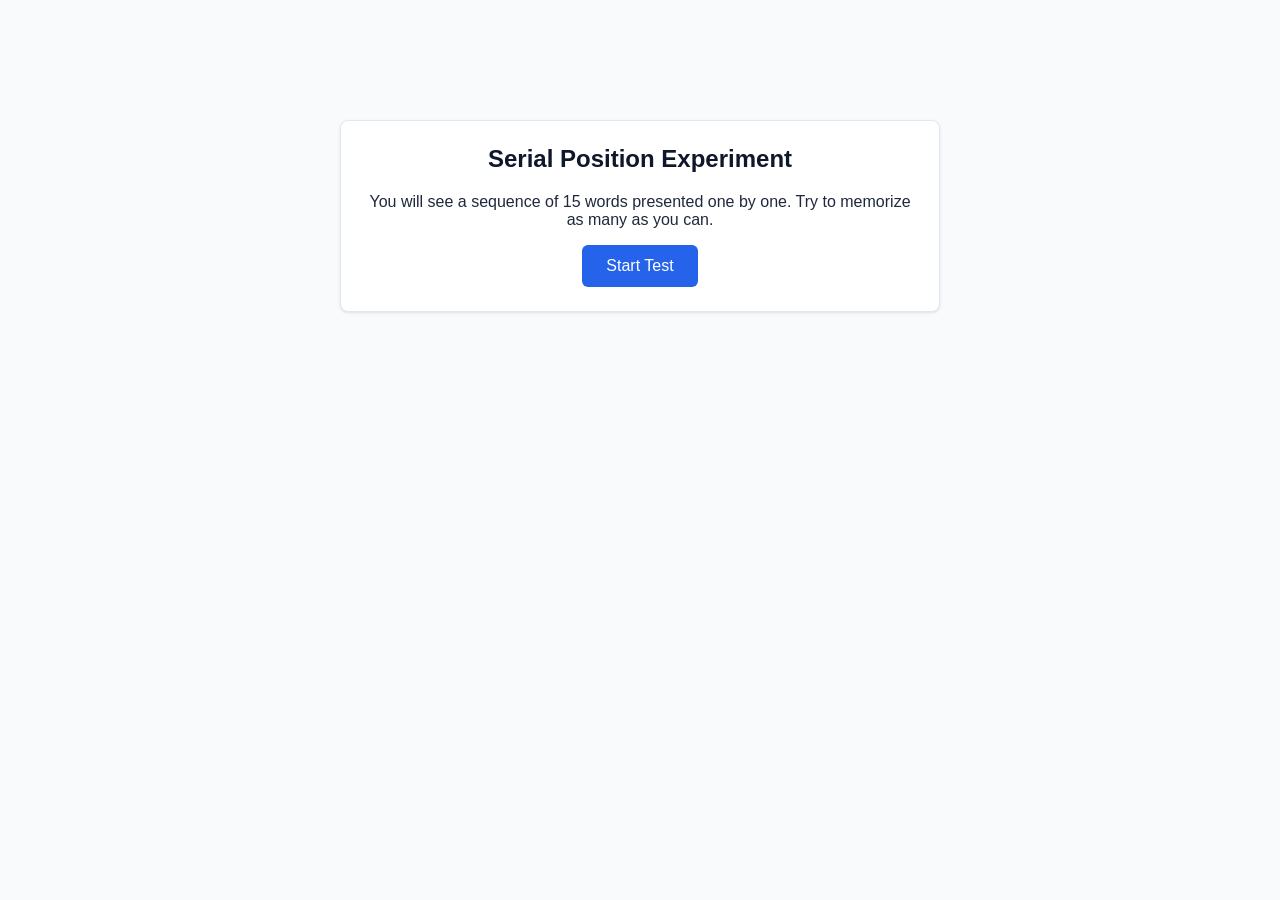
==== index.html @ 0561f295 "upload index" ====
<!DOCTYPE html>
<html lang="en">
<head>
  <meta charset="UTF-8">
  <meta name="viewport" content="width=device-width, initial-scale=1">
  <title>Serial Position Effect Experiment</title>
  <style>
    :root {
      --primary-color: #2563eb;
      --primary-hover: #1d4ed8;
      --bg-color: #f8fafc;
      --card-bg: #ffffff;
      --text-color: #1e293b;
      --border-color: #e2e8f0;
    }

    body {
      font-family: -apple-system, BlinkMacSystemFont, "Segoe UI", Roboto, Helvetica, Arial, sans-serif;
      background-color: var(--bg-color);
      color: var(--text-color);
      margin: 0;
      padding: 16px;
      display: flex;
      justify-content: center;
      align-items: center;
      min-height: 400px;
    }

    .container {
      background: var(--card-bg);
      border: 1px solid var(--border-color);
      border-radius: 8px;
      padding: 24px;
      width: 100%;
      max-width: 600px;
      box-shadow: 0 1px 3px rgba(0,0,0,0.1);
      box-sizing: border-box;
      text-align: center;
    }

    h2 {
      margin-top: 0;
      color: #0f172a;
    }

    .btn {
      background-color: var(--primary-color);
      color: white;
      border: none;
      padding: 12px 24px;
      font-size: 16px;
      border-radius: 6px;
      cursor: pointer;
      font-weight: 500;
      transition: background-color 0.2s;
    }

    .btn:hover {
      background-color: var(--primary-hover);
    }

    .word-display {
      font-size: 42px;
      font-weight: bold;
      min-height: 60px;
      margin: 40px 0;
      color: var(--primary-color);
    }

    .input-area {
      margin-top: 20px;
    }

    textarea {
      width: 100%;
      height: 100px;
      padding: 12px;
      border: 1px solid var(--border-color);
      border-radius: 6px;
      font-size: 16px;
      resize: vertical;
      box-sizing: border-box;
      margin-bottom: 16px;
    }

    .hidden {
      display: none !important;
    }

    /* Graph Styling */
    .graph-container {
      margin-top: 24px;
      display: flex;
      flex-direction: column;
      align-items: center;
    }

    .chart { width: 100%; max-width: 500px; }
    .chart svg { display: block; width: 100%; height: auto; }

    .axis-labels {
      display: flex;
      justify-content: space-between;
      width: 100%;
      max-width: 500px;
      margin-top: 8px;
      font-size: 12px;
      color: #64748b;
      font-weight: bold;
    }

    .explanation {
      text-align: left;
      margin-top: 24px;
      padding: 16px;
      background-color: #f1f5f9;
      border-radius: 6px;
      font-size: 14px;
      line-height: 1.5;
    }

    .explanation ul {
      margin: 8px 0 0 0;
      padding-left: 20px;
    }

    .explanation li {
      margin-bottom: 8px;
    }
  </style>
</head>
<body>

<div class="container">
  <!-- Screen 1: Start -->
  <div id="start-screen">
    <h2>Serial Position Experiment</h2>
    <p>You will see a sequence of 15 words presented one by one. Try to memorize as many as you can.</p>
    <button class="btn" onclick="startExperiment()">Start Test</button>
  </div>

  <!-- Screen 2: Word Presentation -->
  <div id="display-screen" class="hidden">
    <div id="word-box" class="word-display"></div>
  </div>

  <!-- Screen 3: Recall Entry -->
  <div id="recall-screen" class="hidden">
    <h2>Recall the Words</h2>
    <p>Type all the words you can remember, separated by commas, spaces, or line breaks. The order does not matter.</p>
    <div class="input-area">
      <textarea id="recall-input" placeholder="Enter words here..."></textarea>
      <br>
      <button class="btn" onclick="submitRecall()">View Results</button>
    </div>
  </div>

  <!-- Screen 4: Results Graph & Explanation -->
  <div id="results-screen" class="hidden">
    <h2>Your Results</h2>
    <p>The line connects your result at each list position: 1 = recalled, 0 = not recalled.</p>
    
    <p id="score-summary" role="status"></p>
    <p>Vertical scale: missed (0) to recalled (1). Horizontal scale: original list position.</p>
    <div class="graph-container">
      <div id="chart" class="chart"></div>
      <div class="axis-labels">
        <span>← Beginning (Word 1)</span>
        <span>Middle</span>
        <span>End (Word 15) →</span>
      </div>
    </div>

    <details style="margin-top:20px;text-align:left"><summary>View word-by-word results</summary><ol id="result-list"></ol></details>
    <div class="explanation">
      <strong>Understanding Your Graph:</strong>
      <ul>
        <li><strong>Primacy:</strong> Better recall of early items is often associated with greater opportunity for rehearsal and long-term memory encoding.</li>
        <li><strong>Middle positions:</strong> Recall is often lower for middle items. A single attempt may not show this pattern.</li>
        <li><strong>Recency:</strong> Better recall of late items in immediate free recall is often associated with their continued short-term availability.</li>
        <li><strong>Interpretation:</strong> A smooth serial-position probability curve requires observations across participants or trials. Your results need not be U-shaped.</li>
      </ul>
    </div>
    
    <button class="btn" style="margin-top: 20px;" onclick="resetExperiment()">Try Again</button>
  </div>
</div>

<noscript>This experiment requires JavaScript. Download this HTML file and open it in your browser if Blackboard blocks it.</noscript>
<script>
  const wordList = [
    "Apple", "Blanket", "Candle", "Dragon", "Engine", 
    "Forest", "Guitar", "Hammer", "Island", "Jacket", 
    "Kitten", "Lantern", "Magnet", "Needle", "Ocean"
  ];

  let currentWordIndex = 0;
  let recallScores = new Array(wordList.length).fill(0);

  function startExperiment() {
    document.getElementById('start-screen').classList.add('hidden');
    document.getElementById('display-screen').classList.remove('hidden');
    currentWordIndex = 0;
    showNextWord();
  }

  function showNextWord() {
    if (currentWordIndex < wordList.length) {
      document.getElementById('word-box').innerText = wordList[currentWordIndex];
      currentWordIndex++;
      setTimeout(showNextWord, 2000); // 2 seconds per word
    } else {
      goToRecall();
    }
  }

  function goToRecall() {
    document.getElementById('display-screen').classList.add('hidden');
    document.getElementById('recall-screen').classList.remove('hidden');
    document.getElementById('recall-input').focus();
  }

  function submitRecall() {
    const userInput = document.getElementById('recall-input').value.toLowerCase();
    
    // Normalize user words using a regex split to catch spaces, commas, and newlines
    const userWords = userInput.split(/[^a-z]+/).map(w => w.trim()).filter(w => w.length > 0);

    // Reset scores
    recallScores.fill(0);

    // Check matches against the original list positions
    wordList.forEach((word, index) => {
      if (userWords.includes(word.toLowerCase())) {
        recallScores[index] = 1; // Binary recall outcome for this position
      }
    });

    renderGraph();

    document.getElementById('recall-screen').classList.add('hidden');
    document.getElementById('results-screen').classList.remove('hidden');
  }

  function renderGraph() {
    const chart = document.getElementById('chart');
    chart.innerHTML = '';
    const total = recallScores.filter(score => score > 0).length;
    document.getElementById('score-summary').textContent = 'Recalled ' + total + ' of ' + wordList.length + ' words.';
    const resultList = document.getElementById('result-list');
    resultList.innerHTML = '';
    wordList.forEach((word, index) => {
      const item = document.createElement('li');
      item.textContent = word + ': ' + (recallScores[index] ? 'Recalled' : 'Missed');
      resultList.appendChild(item);
    });

    const ns = 'http://www.w3.org/2000/svg';
    function add(tag, attributes, text) {
      const node = document.createElementNS(ns, tag);
      Object.entries(attributes).forEach(([key, value]) => node.setAttribute(key, value));
      if (text !== undefined) node.textContent = text;
      svg.appendChild(node);
      return node;
    }
    const svg = document.createElementNS(ns, 'svg');
    svg.setAttribute('viewBox', '0 0 560 300');
    svg.setAttribute('role', 'img');
    svg.setAttribute('aria-label', 'Recall by serial position. 1 means recalled; 0 means not recalled. Word-by-word results are available below.');
    chart.appendChild(svg);
    add('title', {}, 'Recall by serial position');
    const left = 65, right = 540, top = 35, bottom = 225;
    const x = index => left + index * (right - left) / (wordList.length - 1);
    const y = score => score === 1 ? top : bottom;
    [0, 1].forEach(score => {
      add('line', {x1: left, x2: right, y1: y(score), y2: y(score), stroke: '#cbd5e1', 'stroke-dasharray': '4 4'});
      add('text', {x: left - 14, y: y(score) + 5, 'text-anchor': 'end', fill: '#334155', 'font-size': 15}, score);
    });
    add('line', {x1: left, x2: left, y1: top - 12, y2: bottom, stroke: '#334155'});
    add('line', {x1: left, x2: right, y1: bottom, y2: bottom, stroke: '#334155'});
    add('text', {x: 18, y: 130, transform: 'rotate(-90 18 130)', 'text-anchor': 'middle', fill: '#334155', 'font-size': 14}, 'Recall (0 or 1)');
    add('text', {x: (left + right) / 2, y: 285, 'text-anchor': 'middle', fill: '#334155', 'font-size': 14}, 'Serial position');
    add('polyline', {points: recallScores.map((score, index) => x(index) + ',' + y(score)).join(' '), fill: 'none', stroke: '#2563eb', 'stroke-width': 3, 'stroke-linejoin': 'round'});
    recallScores.forEach((score, index) => {
      const dot = add('circle', {cx: x(index), cy: y(score), r: 5, fill: '#2563eb', stroke: '#fff', 'stroke-width': 1.5});
      const title = document.createElementNS(ns, 'title');
      title.textContent = 'Position ' + (index + 1) + ': ' + wordList[index] + ' — ' + (score ? 'recalled (1)' : 'not recalled (0)');
      dot.appendChild(title);
      add('text', {x: x(index), y: bottom + 24, 'text-anchor': 'middle', fill: '#475569', 'font-size': 12}, index + 1);
    });
  }

  function resetExperiment() {
    document.getElementById('recall-input').value = '';
    document.getElementById('results-screen').classList.add('hidden');
    document.getElementById('start-screen').classList.remove('hidden');
  }
</script>

</body>
</html>
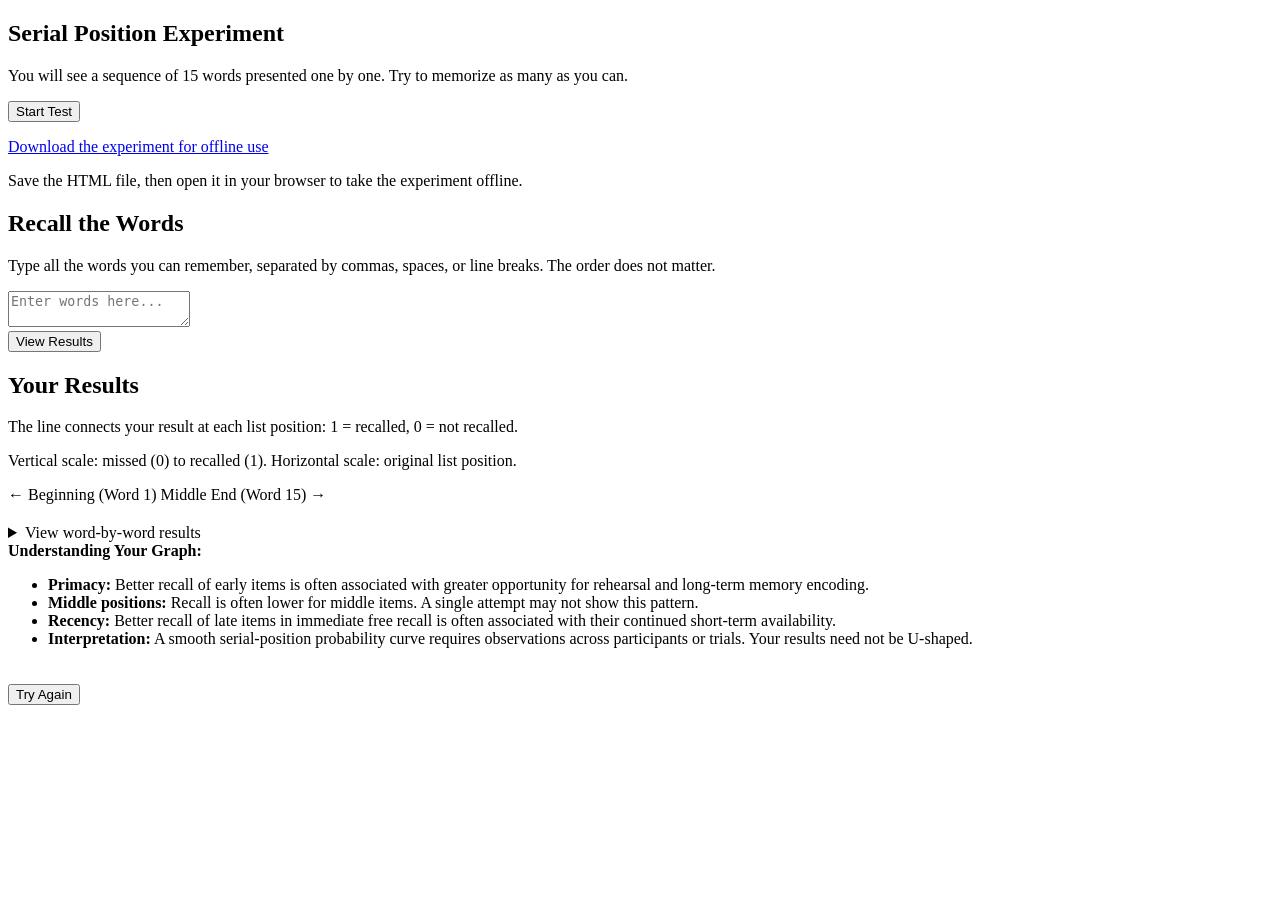
==== commit e3085148: "Changed index file Removed inline styles from index.html and linked to an external CSS file. Added d" ====
--- a/index.html
+++ b/index.html
@@ -4,130 +4,7 @@
   <meta charset="UTF-8">
   <meta name="viewport" content="width=device-width, initial-scale=1">
   <title>Serial Position Effect Experiment</title>
-  <style>
-    :root {
-      --primary-color: #2563eb;
-      --primary-hover: #1d4ed8;
-      --bg-color: #f8fafc;
-      --card-bg: #ffffff;
-      --text-color: #1e293b;
-      --border-color: #e2e8f0;
-    }
-
-    body {
-      font-family: -apple-system, BlinkMacSystemFont, "Segoe UI", Roboto, Helvetica, Arial, sans-serif;
-      background-color: var(--bg-color);
-      color: var(--text-color);
-      margin: 0;
-      padding: 16px;
-      display: flex;
-      justify-content: center;
-      align-items: center;
-      min-height: 400px;
-    }
-
-    .container {
-      background: var(--card-bg);
-      border: 1px solid var(--border-color);
-      border-radius: 8px;
-      padding: 24px;
-      width: 100%;
-      max-width: 600px;
-      box-shadow: 0 1px 3px rgba(0,0,0,0.1);
-      box-sizing: border-box;
-      text-align: center;
-    }
-
-    h2 {
-      margin-top: 0;
-      color: #0f172a;
-    }
-
-    .btn {
-      background-color: var(--primary-color);
-      color: white;
-      border: none;
-      padding: 12px 24px;
-      font-size: 16px;
-      border-radius: 6px;
-      cursor: pointer;
-      font-weight: 500;
-      transition: background-color 0.2s;
-    }
-
-    .btn:hover {
-      background-color: var(--primary-hover);
-    }
-
-    .word-display {
-      font-size: 42px;
-      font-weight: bold;
-      min-height: 60px;
-      margin: 40px 0;
-      color: var(--primary-color);
-    }
-
-    .input-area {
-      margin-top: 20px;
-    }
-
-    textarea {
-      width: 100%;
-      height: 100px;
-      padding: 12px;
-      border: 1px solid var(--border-color);
-      border-radius: 6px;
-      font-size: 16px;
-      resize: vertical;
-      box-sizing: border-box;
-      margin-bottom: 16px;
-    }
-
-    .hidden {
-      display: none !important;
-    }
-
-    /* Graph Styling */
-    .graph-container {
-      margin-top: 24px;
-      display: flex;
-      flex-direction: column;
-      align-items: center;
-    }
-
-    .chart { width: 100%; max-width: 500px; }
-    .chart svg { display: block; width: 100%; height: auto; }
-
-    .axis-labels {
-      display: flex;
-      justify-content: space-between;
-      width: 100%;
-      max-width: 500px;
-      margin-top: 8px;
-      font-size: 12px;
-      color: #64748b;
-      font-weight: bold;
-    }
-
-    .explanation {
-      text-align: left;
-      margin-top: 24px;
-      padding: 16px;
-      background-color: #f1f5f9;
-      border-radius: 6px;
-      font-size: 14px;
-      line-height: 1.5;
-    }
-
-    .explanation ul {
-      margin: 8px 0 0 0;
-      padding-left: 20px;
-    }
-
-    .explanation li {
-      margin-bottom: 8px;
-    }
-  </style>
+  <link rel="stylesheet" href="styles.css">
 </head>
 <body>
 
@@ -137,6 +14,8 @@
     <h2>Serial Position Experiment</h2>
     <p>You will see a sequence of 15 words presented one by one. Try to memorize as many as you can.</p>
     <button class="btn" onclick="startExperiment()">Start Test</button>
+    <p><a href="serial-recall-download.html" download>Download the experiment for offline use</a></p>
+    <p>Save the HTML file, then open it in your browser to take the experiment offline.</p>
   </div>
 
   <!-- Screen 2: Word Presentation -->
@@ -186,116 +65,8 @@
   </div>
 </div>
 
-<noscript>This experiment requires JavaScript. Download this HTML file and open it in your browser if Blackboard blocks it.</noscript>
-<script>
-  const wordList = [
-    "Apple", "Blanket", "Candle", "Dragon", "Engine", 
-    "Forest", "Guitar", "Hammer", "Island", "Jacket", 
-    "Kitten", "Lantern", "Magnet", "Needle", "Ocean"
-  ];
-
-  let currentWordIndex = 0;
-  let recallScores = new Array(wordList.length).fill(0);
-
-  function startExperiment() {
-    document.getElementById('start-screen').classList.add('hidden');
-    document.getElementById('display-screen').classList.remove('hidden');
-    currentWordIndex = 0;
-    showNextWord();
-  }
-
-  function showNextWord() {
-    if (currentWordIndex < wordList.length) {
-      document.getElementById('word-box').innerText = wordList[currentWordIndex];
-      currentWordIndex++;
-      setTimeout(showNextWord, 2000); // 2 seconds per word
-    } else {
-      goToRecall();
-    }
-  }
-
-  function goToRecall() {
-    document.getElementById('display-screen').classList.add('hidden');
-    document.getElementById('recall-screen').classList.remove('hidden');
-    document.getElementById('recall-input').focus();
-  }
-
-  function submitRecall() {
-    const userInput = document.getElementById('recall-input').value.toLowerCase();
-    
-    // Normalize user words using a regex split to catch spaces, commas, and newlines
-    const userWords = userInput.split(/[^a-z]+/).map(w => w.trim()).filter(w => w.length > 0);
-
-    // Reset scores
-    recallScores.fill(0);
-
-    // Check matches against the original list positions
-    wordList.forEach((word, index) => {
-      if (userWords.includes(word.toLowerCase())) {
-        recallScores[index] = 1; // Binary recall outcome for this position
-      }
-    });
-
-    renderGraph();
-
-    document.getElementById('recall-screen').classList.add('hidden');
-    document.getElementById('results-screen').classList.remove('hidden');
-  }
-
-  function renderGraph() {
-    const chart = document.getElementById('chart');
-    chart.innerHTML = '';
-    const total = recallScores.filter(score => score > 0).length;
-    document.getElementById('score-summary').textContent = 'Recalled ' + total + ' of ' + wordList.length + ' words.';
-    const resultList = document.getElementById('result-list');
-    resultList.innerHTML = '';
-    wordList.forEach((word, index) => {
-      const item = document.createElement('li');
-      item.textContent = word + ': ' + (recallScores[index] ? 'Recalled' : 'Missed');
-      resultList.appendChild(item);
-    });
-
-    const ns = 'http://www.w3.org/2000/svg';
-    function add(tag, attributes, text) {
-      const node = document.createElementNS(ns, tag);
-      Object.entries(attributes).forEach(([key, value]) => node.setAttribute(key, value));
-      if (text !== undefined) node.textContent = text;
-      svg.appendChild(node);
-      return node;
-    }
-    const svg = document.createElementNS(ns, 'svg');
-    svg.setAttribute('viewBox', '0 0 560 300');
-    svg.setAttribute('role', 'img');
-    svg.setAttribute('aria-label', 'Recall by serial position. 1 means recalled; 0 means not recalled. Word-by-word results are available below.');
-    chart.appendChild(svg);
-    add('title', {}, 'Recall by serial position');
-    const left = 65, right = 540, top = 35, bottom = 225;
-    const x = index => left + index * (right - left) / (wordList.length - 1);
-    const y = score => score === 1 ? top : bottom;
-    [0, 1].forEach(score => {
-      add('line', {x1: left, x2: right, y1: y(score), y2: y(score), stroke: '#cbd5e1', 'stroke-dasharray': '4 4'});
-      add('text', {x: left - 14, y: y(score) + 5, 'text-anchor': 'end', fill: '#334155', 'font-size': 15}, score);
-    });
-    add('line', {x1: left, x2: left, y1: top - 12, y2: bottom, stroke: '#334155'});
-    add('line', {x1: left, x2: right, y1: bottom, y2: bottom, stroke: '#334155'});
-    add('text', {x: 18, y: 130, transform: 'rotate(-90 18 130)', 'text-anchor': 'middle', fill: '#334155', 'font-size': 14}, 'Recall (0 or 1)');
-    add('text', {x: (left + right) / 2, y: 285, 'text-anchor': 'middle', fill: '#334155', 'font-size': 14}, 'Serial position');
-    add('polyline', {points: recallScores.map((score, index) => x(index) + ',' + y(score)).join(' '), fill: 'none', stroke: '#2563eb', 'stroke-width': 3, 'stroke-linejoin': 'round'});
-    recallScores.forEach((score, index) => {
-      const dot = add('circle', {cx: x(index), cy: y(score), r: 5, fill: '#2563eb', stroke: '#fff', 'stroke-width': 1.5});
-      const title = document.createElementNS(ns, 'title');
-      title.textContent = 'Position ' + (index + 1) + ': ' + wordList[index] + ' — ' + (score ? 'recalled (1)' : 'not recalled (0)');
-      dot.appendChild(title);
-      add('text', {x: x(index), y: bottom + 24, 'text-anchor': 'middle', fill: '#475569', 'font-size': 12}, index + 1);
-    });
-  }
-
-  function resetExperiment() {
-    document.getElementById('recall-input').value = '';
-    document.getElementById('results-screen').classList.add('hidden');
-    document.getElementById('start-screen').classList.remove('hidden');
-  }
-</script>
+<noscript>This experiment requires JavaScript. Download the offline experiment and open it in your browser if Blackboard blocks it.</noscript>
+<script src="script.js" defer></script>
 
 </body>
 </html>
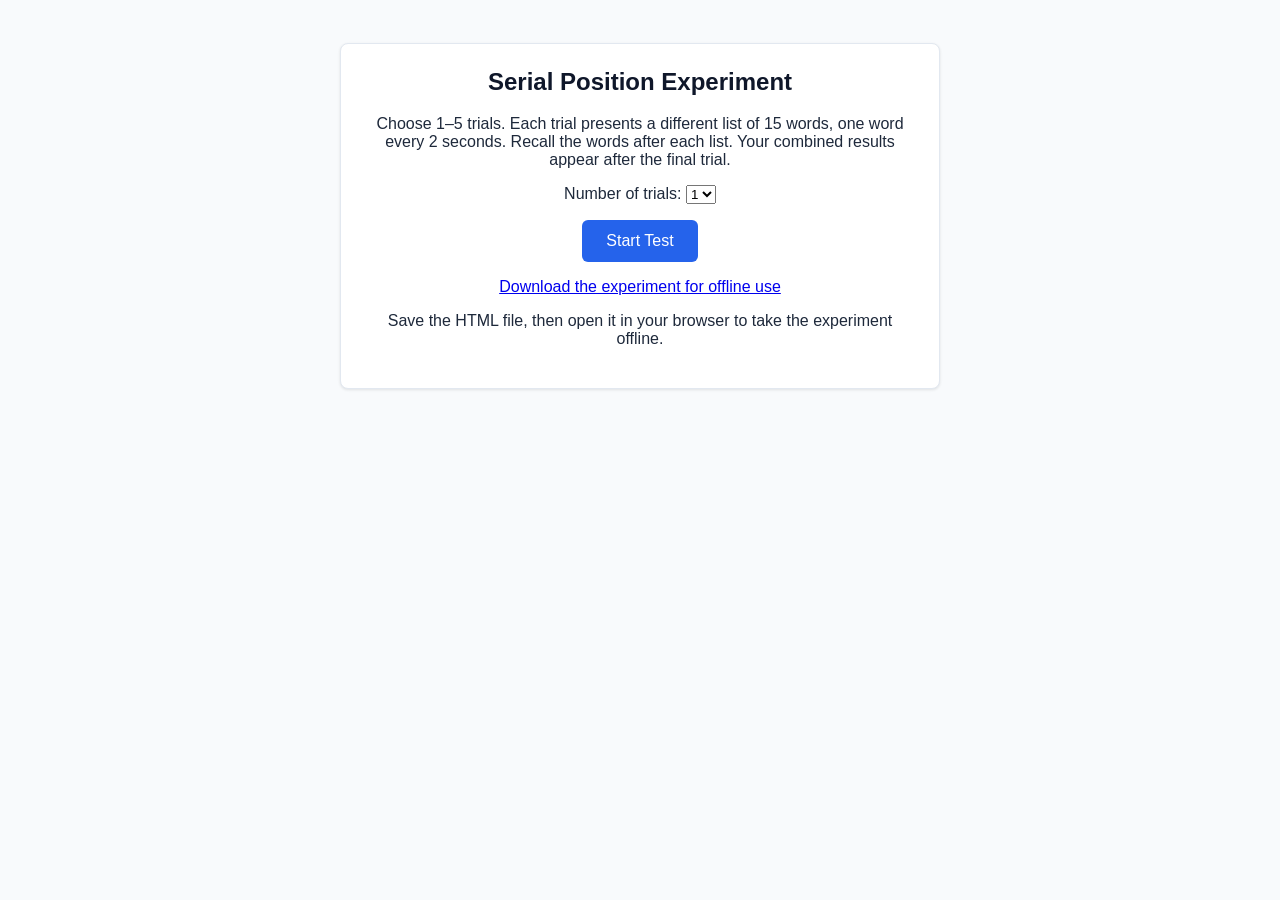
==== commit c957518b: "Update trial instructions and result display elements" ====
--- a/index.html
+++ b/index.html
@@ -12,7 +12,10 @@
   <!-- Screen 1: Start -->
   <div id="start-screen">
     <h2>Serial Position Experiment</h2>
-    <p>You will see a sequence of 15 words presented one by one. Try to memorize as many as you can.</p>
+    <p>Choose 1–5 trials. Each trial presents a different list of 15 words, one word every 2 seconds. Recall the words after each list. Your combined results appear after the final trial.
+    </p>
+    <p><label for="trial-count">Number of trials:</label>
+      <select id="trial-count"><option value="1">1</option><option value="2">2</option><option value="3">3</option><option value="4">4</option><option value="5">5</option></select></p>
     <button class="btn" onclick="startExperiment()">Start Test</button>
     <p><a href="serial-recall-download.html" download>Download the experiment for offline use</a></p>
     <p>Save the HTML file, then open it in your browser to take the experiment offline.</p>
@@ -20,27 +23,35 @@
 
   <!-- Screen 2: Word Presentation -->
   <div id="display-screen" class="hidden">
+    <p id="trial-progress"></p>
     <div id="word-box" class="word-display"></div>
   </div>
 
   <!-- Screen 3: Recall Entry -->
   <div id="recall-screen" class="hidden">
     <h2>Recall the Words</h2>
+    <p id="recall-progress"></p>
     <p>Type all the words you can remember, separated by commas, spaces, or line breaks. The order does not matter.</p>
     <div class="input-area">
       <textarea id="recall-input" placeholder="Enter words here..."></textarea>
       <br>
-      <button class="btn" onclick="submitRecall()">View Results</button>
+      <button id="submit-recall" class="btn" onclick="submitRecall()">View Results</button>
     </div>
+  </div>
+
+  <div id="between-screen" class="hidden">
+    <h2>Trial Complete</h2>
+    <p id="between-progress" role="status"></p>
+    <button class="btn" onclick="startTrial()">Next Trial</button>
   </div>
 
   <!-- Screen 4: Results Graph & Explanation -->
   <div id="results-screen" class="hidden">
     <h2>Your Results</h2>
-    <p>The line connects your result at each list position: 1 = recalled, 0 = not recalled.</p>
+    <p>The graph shows how many trials you recalled the word at each list position. Words differ between trials; counts are combined by position.</p>
     
     <p id="score-summary" role="status"></p>
-    <p>Vertical scale: missed (0) to recalled (1). Horizontal scale: original list position.</p>
+    <p id="scale-description"></p>
     <div class="graph-container">
       <div id="chart" class="chart"></div>
       <div class="axis-labels">
@@ -50,7 +61,8 @@
       </div>
     </div>
 
-    <details style="margin-top:20px;text-align:left"><summary>View word-by-word results</summary><ol id="result-list"></ol></details>
+    <details style="margin-top:20px;text-align:left"><summary>View counts by position</summary><ol id="result-list"></ol></details>
+    <div id="trial-details" style="margin-top:20px;text-align:left"></div>
     <div class="explanation">
       <strong>Understanding Your Graph:</strong>
       <ul>
--- a/styles.css
+++ b/styles.css
@@ -0,0 +1,122 @@
+    :root {
+      --primary-color: #2563eb;
+      --primary-hover: #1d4ed8;
+      --bg-color: #f8fafc;
+      --card-bg: #ffffff;
+      --text-color: #1e293b;
+      --border-color: #e2e8f0;
+    }
+
+    body {
+      font-family: -apple-system, BlinkMacSystemFont, "Segoe UI", Roboto, Helvetica, Arial, sans-serif;
+      background-color: var(--bg-color);
+      color: var(--text-color);
+      margin: 0;
+      padding: 16px;
+      display: flex;
+      justify-content: center;
+      align-items: center;
+      min-height: 400px;
+    }
+
+    .container {
+      background: var(--card-bg);
+      border: 1px solid var(--border-color);
+      border-radius: 8px;
+      padding: 24px;
+      width: 100%;
+      max-width: 600px;
+      box-shadow: 0 1px 3px rgba(0,0,0,0.1);
+      box-sizing: border-box;
+      text-align: center;
+    }
+
+    h2 {
+      margin-top: 0;
+      color: #0f172a;
+    }
+
+    .btn {
+      background-color: var(--primary-color);
+      color: white;
+      border: none;
+      padding: 12px 24px;
+      font-size: 16px;
+      border-radius: 6px;
+      cursor: pointer;
+      font-weight: 500;
+      transition: background-color 0.2s;
+    }
+
+    .btn:hover {
+      background-color: var(--primary-hover);
+    }
+
+    .word-display {
+      font-size: 42px;
+      font-weight: bold;
+      min-height: 60px;
+      margin: 40px 0;
+      color: var(--primary-color);
+    }
+
+    .input-area {
+      margin-top: 20px;
+    }
+
+    textarea {
+      width: 100%;
+      height: 100px;
+      padding: 12px;
+      border: 1px solid var(--border-color);
+      border-radius: 6px;
+      font-size: 16px;
+      resize: vertical;
+      box-sizing: border-box;
+      margin-bottom: 16px;
+    }
+
+    .hidden {
+      display: none !important;
+    }
+
+    /* Graph Styling */
+    .graph-container {
+      margin-top: 24px;
+      display: flex;
+      flex-direction: column;
+      align-items: center;
+    }
+
+    .chart { width: 100%; max-width: 500px; }
+    .chart svg { display: block; width: 100%; height: auto; }
+
+    .axis-labels {
+      display: flex;
+      justify-content: space-between;
+      width: 100%;
+      max-width: 500px;
+      margin-top: 8px;
+      font-size: 12px;
+      color: #64748b;
+      font-weight: bold;
+    }
+
+    .explanation {
+      text-align: left;
+      margin-top: 24px;
+      padding: 16px;
+      background-color: #f1f5f9;
+      border-radius: 6px;
+      font-size: 14px;
+      line-height: 1.5;
+    }
+
+    .explanation ul {
+      margin: 8px 0 0 0;
+      padding-left: 20px;
+    }
+
+    .explanation li {
+      margin-bottom: 8px;
+    }
